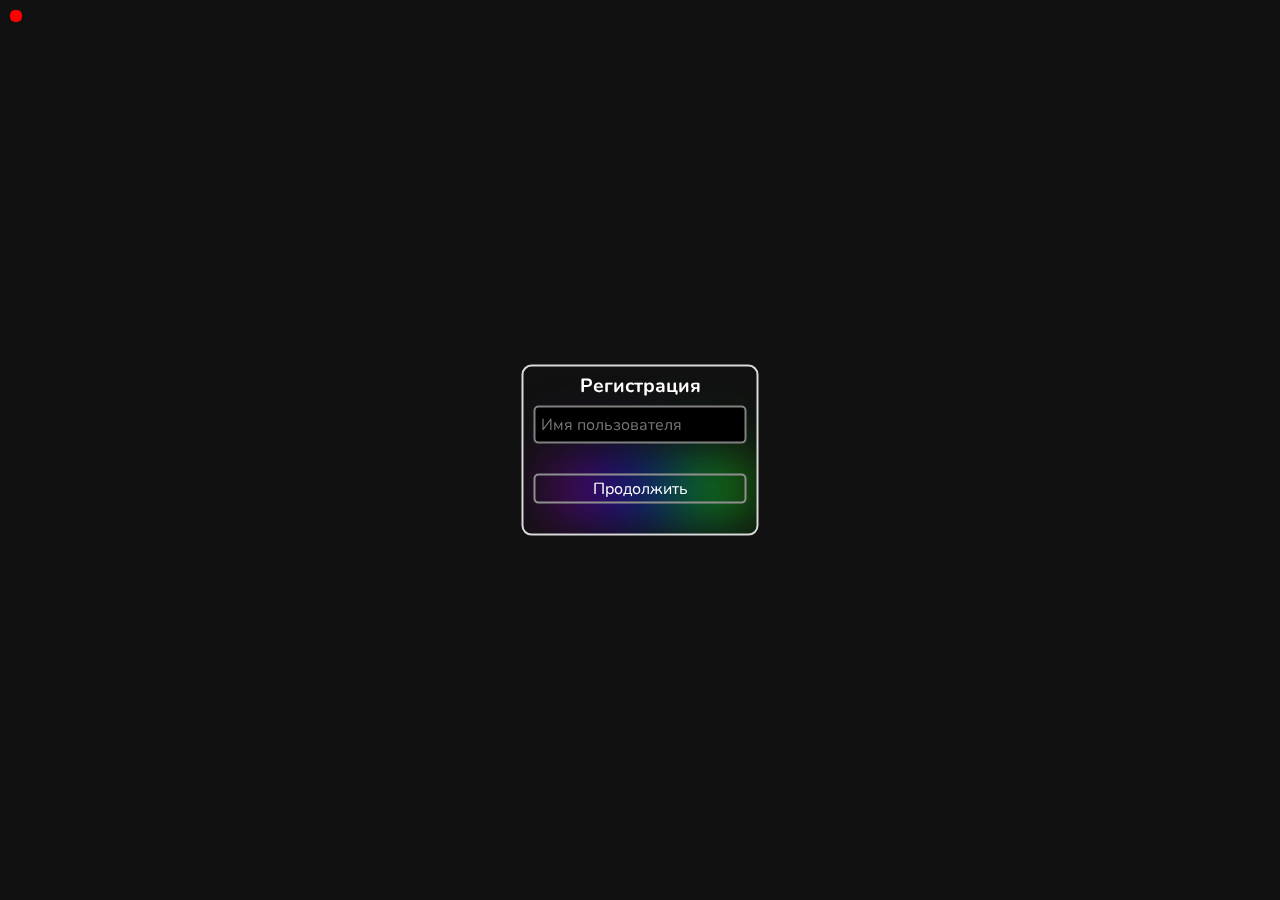
==== web/registration.html @ fbcded04 "update" ====
<head>
	<script>
		
		const fetcher = async (URL, method, object) => {
				if (object == undefined) { object = null; }
				try {
					let data = null;
					const options = {
						method: method,
						mode: 'no-cors',
						headers: {
							'Content-Type': 'application/json'
						}
					};
					if (object !== null) { options.body = JSON.stringify(object); }
					const response = await fetch(URL, options);
					
					if (!response.ok) { // Check if response status is not OK (e.g. 404, 500)
						throw new Error(`HTTP error! status: ${response.status}`);
					}
					
					data = await response.json();
					data.returnCode = await response.status
					return data;
				} catch (error) {
					throw (error); // Return a rejected promise with the error
				}
		};
	</script>
	<link href="https://cdn.jsdelivr.net/npm/bootstrap@5.3.3/dist/css/bootstrap.min.css" rel="stylesheet" integrity="sha384-QWTKZyjpPEjISv5WaRU9OFeRpok6YctnYmDr5pNlyT2bRjXh0JMhjY6hW+ALEwIH" crossorigin="anonymous">
	<link href="static/main.css" rel="stylesheet">
	
	<style>
		@import url('https://fonts.googleapis.com/css2?family=Nunito:ital,wght@0,200..1000;1,200..1000&display=swap');
		* {font-family: "Nunito", serif;}
	
	
		body {background: #111111}
		.pingBar {border-radius: 5px; width: 12px; height: 12px; background: red; top: 10px; left: 10px; position: absolute; transition: all .3s}
		.pingBar.sucsess {background: green}
		.RegistrationForm {position: fixed; top: 50%; left: 50%; width: auto; color: white; transform: translate(-50%, -50%); display: flex; flex-direction: column; text-align: center; overflow: hidden}
		.RegistrationForm {padding: 10px; padding-top: 0px; border: solid 2px #dadada; outline: none; border-radius: 10px; transition: all .3s}
		.RegistrationForm:hover {box-shadow: 0px 0px 10px 2px #55555580;}
		.RegistrationForm span.MainTitle {font-size: larger; font-weight: bold; padding: 5px 0px}
		.RegistrationForm input.userName {padding: 5px; color: white; border: solid 2px gray; background: black; border-radius: 5px; outline: none; transition: all .1s}
		.RegistrationForm input.userName:focus {border: solid 2px white; padding: 5px 50px; border}
		.RegistrationForm button.continue {background: transparent; outline: none; margin-top: 30px; margin-bottom: 20px; border: solid 2px #8f8f8f; border-radius: 5px; color: white; transition: all .1s}
		.RegistrationForm button.continue:hover {border: solid 2px white; transition: all .1s}
		
	</style>
	<script src="static/all.js"></script>
	<script src="static/reg.js"></script>
	<script src="static/interactiveMouse.js"></script>
</head>

<body>
	<div class="pingBar" title="ping is not sucsessful"></div>
	
	<div class="RegistrationForm">
		<span class="MainTitle"> Регистрация </span>
		<input class="userName" placeholder="Имя пользователя"></input>
		<button class="continue animatedBorder ">Продолжить</button>
	<div/>

</body>
---- web/static/main.css ----
.animatedBorder {
  position: relative;
  border: solid 1px transparent;
  background: transparent;
  
}

.animatedBorder:before, .animatedBorder:after {
  content: '';
  position: absolute;
  left: -2px;
  border-radius: 14px;
  top: -2px;
  background: linear-gradient(45deg, #fb0094, #0000ff, #00ff00,#ffff00, #ff0000, #fb0094, 
	#0000ff, #00ff00,#ffff00, #ff0000);
  background-size: 400%;
  z-index: -1;
  top: 50%;
  left: 50%;
  transform: translate(-50%, -50%);
  filter: blur(30px);
  scale: 0.9;
  width: 100%;
  height: 100%;
  animation: borderEffectAnimated 10s ease-in-out infinite;
}

@keyframes borderEffectAnimated {
  0% {
	background-position: 0 0;
  }
  50% {
	background-position: 100% 0;
  }
  100% {
	background-position: 0 0;
  }
}

.animatedBorder:after {
	border-radius: 10px;
    filter: blur(50px);
}


.loadedEffect {
	position: relative;
	border: solid 1px transparent;
	background: transparent;

}

.loadedEffect:before, .loadedEffect:after {
	content: '';
	position: absolute;
	left: 0px;
	border-radius: 14px;
	top: 0px;
	opacity: 0;
	background: linear-gradient(45deg, #00000000, #00000000, #ffffff, #00000000, #00000000, #00000000, #00000000);
	background-size: 400%;
	z-index: -1;
	filter: blur(10px);
	width: 100%;
	height: 100%;
	animation: loadedEffectAnimated 2s ease-in-out 1;
}

@keyframes loadedEffectAnimated {
	0% {
opacity: 0;
background-position: 0 0;
	}
	5% {
opacity: 5%; 
	}
	90% {
background-position: 100% 0;
opacity: 1;
	}
	100% {
background-position: 100% 0;
opacity: 0;
	}
}


.loadedEffect:after {
	border-radius: 10px;
    filter: blur(50px);
}

.fadeOut:before, .fadeOut:after {
	background-position: var(--background-position);
	animation: fadeOutEffect 0.75s ease forwards;
}

.fadeIn:before, .fadeIn:after {
	background-position: var(--background-position);
	animation: fadeOutEffect 0.75s ease;
}


@keyframes fadeOutEffect {
	from {
		opacity: 0.2;
	}
	to {
		opacity: 0;
	}
}
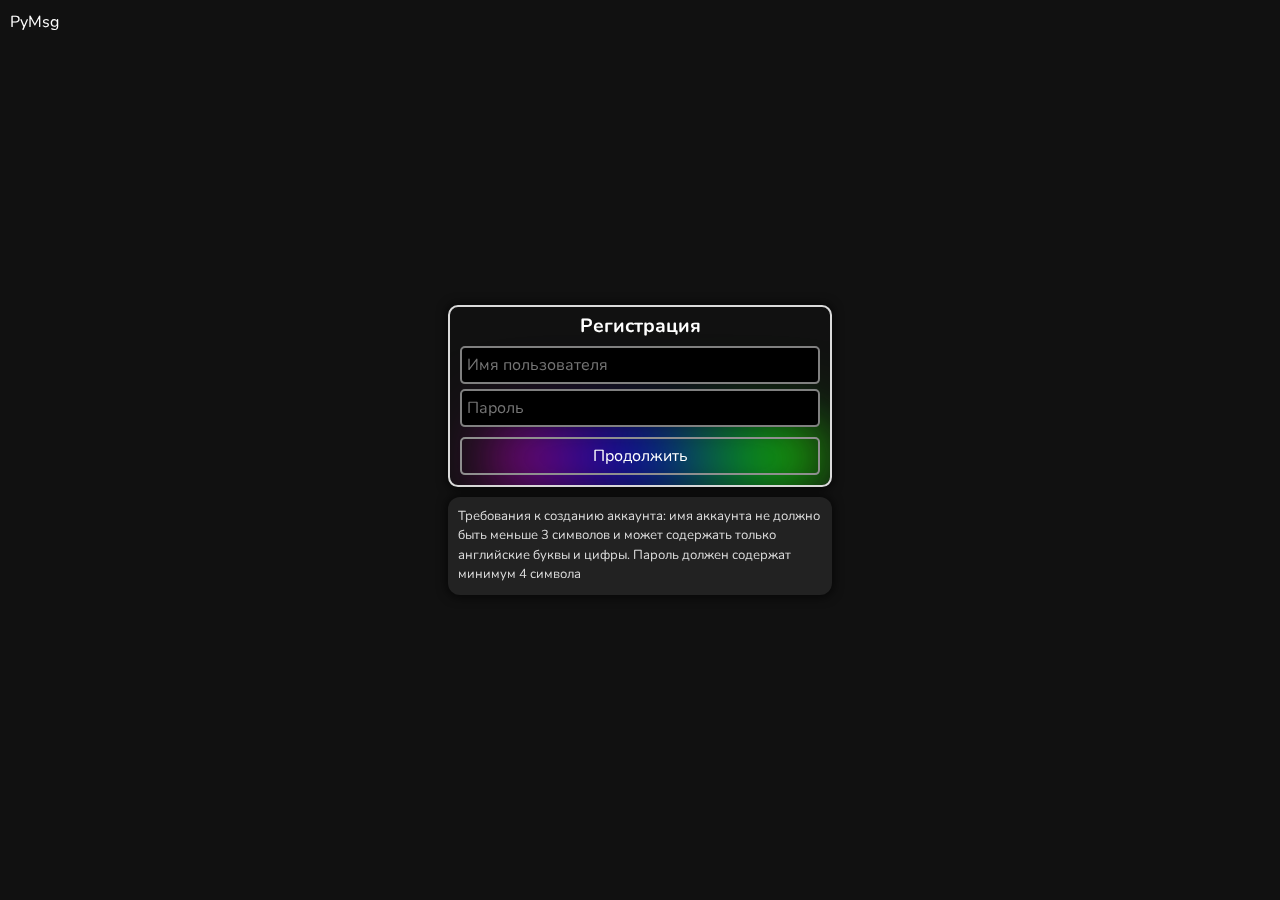
==== commit daeba320: "huge web update" ====
--- a/web/registration.html
+++ b/web/registration.html
@@ -1,32 +1,4 @@
 <head>
-	<script>
-		
-		const fetcher = async (URL, method, object) => {
-				if (object == undefined) { object = null; }
-				try {
-					let data = null;
-					const options = {
-						method: method,
-						mode: 'no-cors',
-						headers: {
-							'Content-Type': 'application/json'
-						}
-					};
-					if (object !== null) { options.body = JSON.stringify(object); }
-					const response = await fetch(URL, options);
-					
-					if (!response.ok) { // Check if response status is not OK (e.g. 404, 500)
-						throw new Error(`HTTP error! status: ${response.status}`);
-					}
-					
-					data = await response.json();
-					data.returnCode = await response.status
-					return data;
-				} catch (error) {
-					throw (error); // Return a rejected promise with the error
-				}
-		};
-	</script>
 	<link href="https://cdn.jsdelivr.net/npm/bootstrap@5.3.3/dist/css/bootstrap.min.css" rel="stylesheet" integrity="sha384-QWTKZyjpPEjISv5WaRU9OFeRpok6YctnYmDr5pNlyT2bRjXh0JMhjY6hW+ALEwIH" crossorigin="anonymous">
 	<link href="static/main.css" rel="stylesheet">
 	
@@ -38,14 +10,23 @@
 		body {background: #111111}
 		.pingBar {border-radius: 5px; width: 12px; height: 12px; background: red; top: 10px; left: 10px; position: absolute; transition: all .3s}
 		.pingBar.sucsess {background: green}
-		.RegistrationForm {position: fixed; top: 50%; left: 50%; width: auto; color: white; transform: translate(-50%, -50%); display: flex; flex-direction: column; text-align: center; overflow: hidden}
-		.RegistrationForm {padding: 10px; padding-top: 0px; border: solid 2px #dadada; outline: none; border-radius: 10px; transition: all .3s}
+		.RegistrationWindow {display: flex; position: fixed; top: 50%; left: 50%; flex-direction: column; transform: translate(-50%, -50%); width: 30%;}
+		.RegistrationForm {width: 100%; color: white; display: flex; flex-direction: column; text-align: center; overflow: hidden; box-shadow: 0px 0px 10px 2px #00000090}
+		.RegistrationForm {padding: 10px; padding-top: 0px; border: solid 2px #dadada; outline: none; border-radius: 10px; transition: all .3s; }
 		.RegistrationForm:hover {box-shadow: 0px 0px 10px 2px #55555580;}
 		.RegistrationForm span.MainTitle {font-size: larger; font-weight: bold; padding: 5px 0px}
-		.RegistrationForm input.userName {padding: 5px; color: white; border: solid 2px gray; background: black; border-radius: 5px; outline: none; transition: all .1s}
-		.RegistrationForm input.userName:focus {border: solid 2px white; padding: 5px 50px; border}
-		.RegistrationForm button.continue {background: transparent; outline: none; margin-top: 30px; margin-bottom: 20px; border: solid 2px #8f8f8f; border-radius: 5px; color: white; transition: all .1s}
+		.RegistrationForm input.userName, .RegistrationForm input.userPassword {padding: 5px; color: white; border: solid 2px gray; background: black; border-radius: 5px; outline: none; transition: all .1s}
+		.RegistrationForm input.userName:focus, .RegistrationForm input.userPassword:focus {border: solid 2px white; padding: 5px 50px; border}
+		.RegistrationForm input.userPassword {margin-top: 5px;}
+		.RegistrationForm button.continue:focus {box-shadow: 0px 0px 10px 1px #ffffff8c}
+		.RegistrationForm button.continue {background: transparent; outline: none; margin-top: 10px; border: solid 2px #8f8f8f; border-radius: 5px; color: white; transition: all .1s; padding: 5px}
 		.RegistrationForm button.continue:hover {border: solid 2px white; transition: all .1s}
+		.RegistrationForm span.userExistsStatus {transition: all .3s}
+		.RegistrationForm span.userExistsStatus.incorrectuserName {color: #ff7777}
+		.RegistrationForm span.userExistsStatus.correctuserName {color: #77ff89}
+		span.projectTitle {position: fixed; top: 10px; left: 10px; color: white}
+		
+		.warning {color: #dddddd; background: #222; border-radius: 12px; font-size: small; padding: 10px; margin-top: 10px; box-shadow: 0px 0px 10px 2px #00000090}
 		
 	</style>
 	<script src="static/all.js"></script>
@@ -54,12 +35,20 @@
 </head>
 
 <body>
-	<div class="pingBar" title="ping is not sucsessful"></div>
+	<span class="projectTitle" title="PyMsg messenger">PyMsg</span>
 	
-	<div class="RegistrationForm">
-		<span class="MainTitle"> Регистрация </span>
-		<input class="userName" placeholder="Имя пользователя"></input>
-		<button class="continue animatedBorder ">Продолжить</button>
-	<div/>
+	<div class="RegistrationWindow">
+		<div class="RegistrationForm">
+			<span class="MainTitle"> Регистрация </span>
+			<input class="userName" placeholder="Имя пользователя"></input>
+			<input class="userPassword" placeholder="Пароль"></input>
+			<span class="userExistsStatus"></span>
+			<button class="continue animatedBorder ">Продолжить</button>
+		</div>
+		<div class="warning">
+			<span> Требования к созданию аккаунта: имя аккаунта не должно быть меньше 3 символов и может содержать только английские буквы и цифры. Пароль должен содержат минимум 4 символа </span>
+		</div>
+	</div>
+	
 
 </body>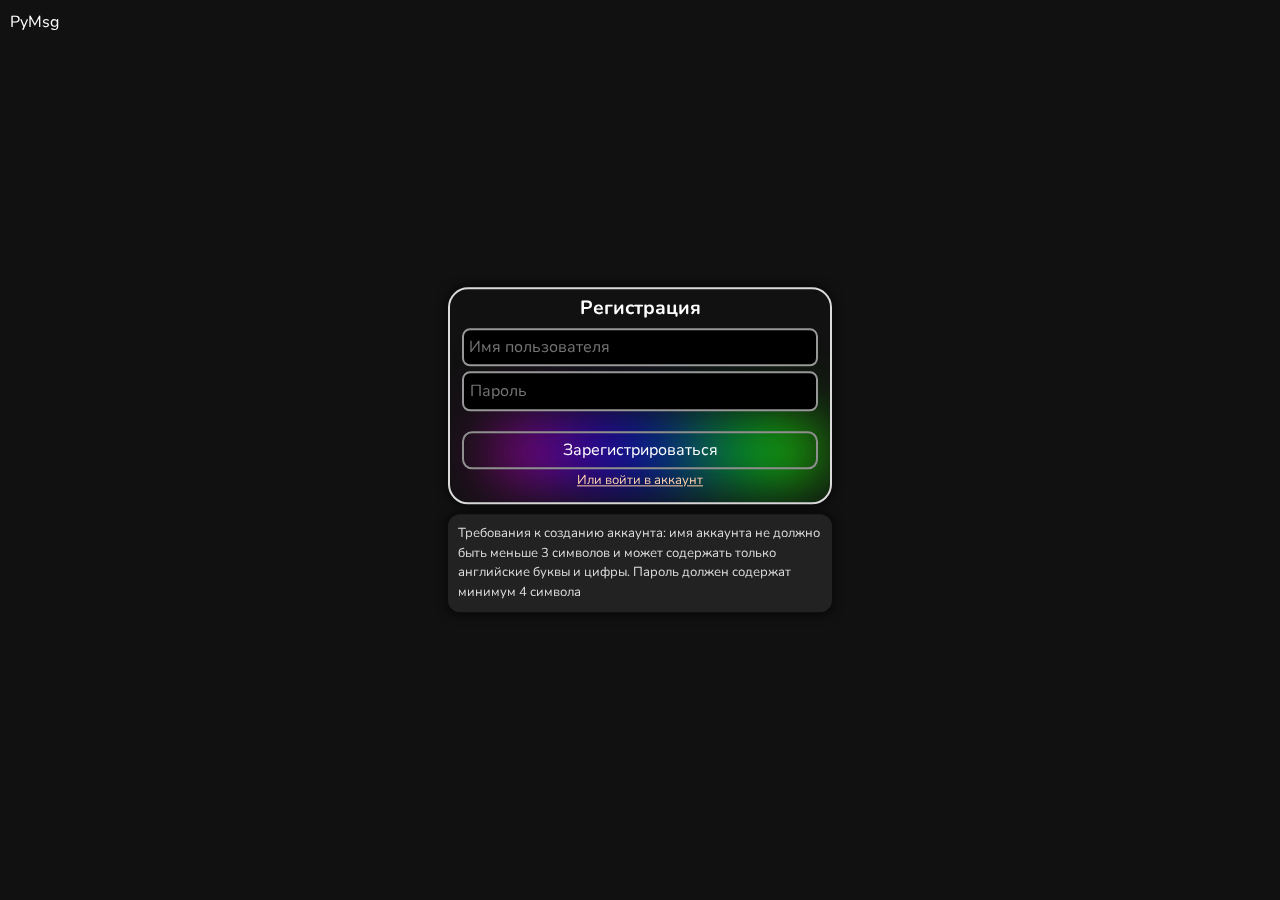
==== commit 1ea67bab: "You can now login into your account" ====
--- a/web/registration.html
+++ b/web/registration.html
@@ -12,21 +12,22 @@
 		.pingBar.sucsess {background: green}
 		.RegistrationWindow {display: flex; position: fixed; top: 50%; left: 50%; flex-direction: column; transform: translate(-50%, -50%); width: 30%;}
 		.RegistrationForm {width: 100%; color: white; display: flex; flex-direction: column; text-align: center; overflow: hidden; box-shadow: 0px 0px 10px 2px #00000090}
-		.RegistrationForm {padding: 10px; padding-top: 0px; border: solid 2px #dadada; outline: none; border-radius: 10px; transition: all .3s; }
+		.RegistrationForm {padding: 12px; padding-top: 0px; border: solid 2px #dadada; outline: none; border-radius: 20px; transition: all .3s; }
 		.RegistrationForm:hover {box-shadow: 0px 0px 10px 2px #55555580;}
-		.RegistrationForm span.MainTitle {font-size: larger; font-weight: bold; padding: 5px 0px}
-		.RegistrationForm input.userName, .RegistrationForm input.userPassword {padding: 5px; color: white; border: solid 2px gray; background: black; border-radius: 5px; outline: none; transition: all .1s}
-		.RegistrationForm input.userName:focus, .RegistrationForm input.userPassword:focus {border: solid 2px white; padding: 5px 50px; border}
-		.RegistrationForm input.userPassword {margin-top: 5px;}
-		.RegistrationForm button.continue:focus {box-shadow: 0px 0px 10px 1px #ffffff8c}
-		.RegistrationForm button.continue {background: transparent; outline: none; margin-top: 10px; border: solid 2px #8f8f8f; border-radius: 5px; color: white; transition: all .1s; padding: 5px}
+		.RegistrationForm span.MainTitle {font-size: larger; font-weight: bold; padding: 5px 0px;}
+		.RegistrationForm input.userName, .RegistrationForm input.userPassword {padding: 5px; color: white; border: solid 2px #979797; background: black; border-radius: 8px; outline: none; transition: all .1s; }
+		.RegistrationForm input.userName:focus, .RegistrationForm input.userPassword:focus {border: solid 2px white; box-shadow: 0px 0px 5px 2px #ffffff5e}
+		.RegistrationForm input.userPassword {margin-top: 5px; padding: 6px}
+		.RegistrationForm button.continue:focus {box-shadow: 0px 0px 10px 1px #ffffff8c; padding-left: 5px;}
+		.RegistrationForm button.continue {background: transparent; outline: none; margin-top: 20px; border: solid 2px #8f8f8f; border-radius: 10px; color: white; transition: all .1s; padding: 5px}
 		.RegistrationForm button.continue:hover {border: solid 2px white; transition: all .1s}
 		.RegistrationForm span.userExistsStatus {transition: all .3s}
 		.RegistrationForm span.userExistsStatus.incorrectuserName {color: #ff7777}
 		.RegistrationForm span.userExistsStatus.correctuserName {color: #77ff89}
 		span.projectTitle {position: fixed; top: 10px; left: 10px; color: white}
+		.switchLoginType {cursor: pointer; color: #ffd1af; font-size: small; margin-top: 2px}
 		
-		.warning {color: #dddddd; background: #222; border-radius: 12px; font-size: small; padding: 10px; margin-top: 10px; box-shadow: 0px 0px 10px 2px #00000090}
+		.warning {color: #dddddd; background: #222; border-radius: 12px; font-size: small; padding: 10px; margin-top: 10px; box-shadow: 0px 0px 10px 2px #00000090; overflow: hidden; transition: all .4s}
 		
 	</style>
 	<script src="static/all.js"></script>
@@ -43,7 +44,8 @@
 			<input class="userName" placeholder="Имя пользователя"></input>
 			<input class="userPassword" placeholder="Пароль"></input>
 			<span class="userExistsStatus"></span>
-			<button class="continue animatedBorder ">Продолжить</button>
+			<button class="continue animatedBorder">Зарегистрироваться</button>
+			<a class="switchLoginType">Или войти в аккаунт</a>
 		</div>
 		<div class="warning">
 			<span> Требования к созданию аккаунта: имя аккаунта не должно быть меньше 3 символов и может содержать только английские буквы и цифры. Пароль должен содержат минимум 4 символа </span>
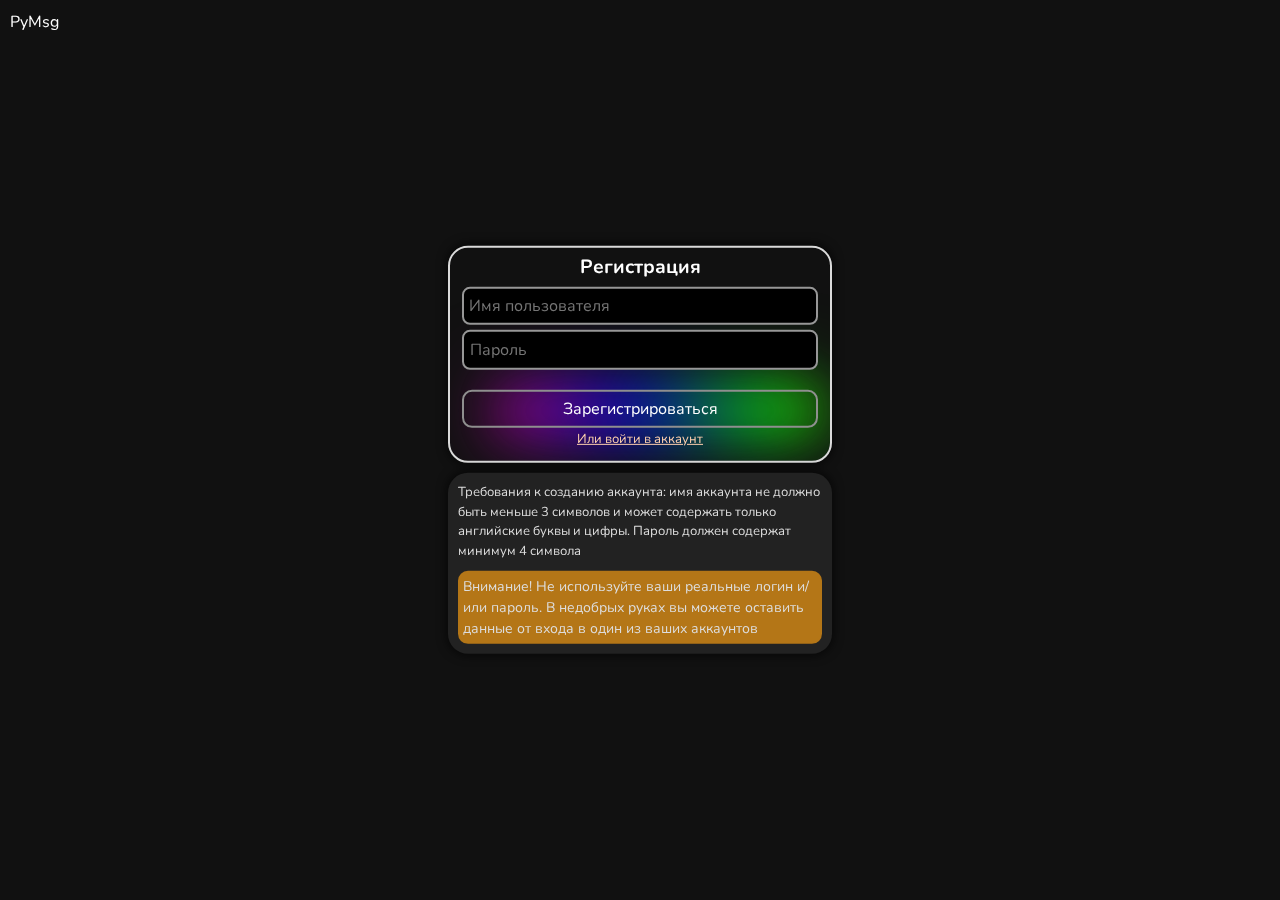
==== commit 12ef3a3c: "Added hint to dont allow user use real password for security reason" ====
--- a/web/registration.html
+++ b/web/registration.html
@@ -26,8 +26,10 @@
 		.RegistrationForm span.userExistsStatus.correctuserName {color: #77ff89}
 		span.projectTitle {position: fixed; top: 10px; left: 10px; color: white}
 		.switchLoginType {cursor: pointer; color: #ffd1af; font-size: small; margin-top: 2px}
+		.warning span { margin-top: 10px;}
+		span.BigWarning { background: #b47617; width: 100%; display: block; padding: 5px; border-radius: 10px; font-size: 14px}
 		
-		.warning {color: #dddddd; background: #222; border-radius: 12px; font-size: small; padding: 10px; margin-top: 10px; box-shadow: 0px 0px 10px 2px #00000090; overflow: hidden; transition: all .4s}
+		.warning {color: #dddddd; background: #222; border-radius: 20px; font-size: small; padding: 10px; margin-top: 10px; box-shadow: 0px 0px 10px 2px #00000090; overflow: hidden; transition: all .4s}
 		
 	</style>
 	<script src="static/all.js"></script>
@@ -48,7 +50,8 @@
 			<a class="switchLoginType">Или войти в аккаунт</a>
 		</div>
 		<div class="warning">
-			<span> Требования к созданию аккаунта: имя аккаунта не должно быть меньше 3 символов и может содержать только английские буквы и цифры. Пароль должен содержат минимум 4 символа </span>
+			<span> Требования к созданию аккаунта: имя аккаунта не должно быть меньше 3 символов и может содержать только английские буквы и цифры. Пароль должен содержат минимум 4 символа </span><br>
+			<span class="BigWarning"> Внимание! Не используйте ваши реальные логин и/или пароль. В недобрых руках вы можете оставить данные от входа в один из ваших аккаунтов </span>
 		</div>
 	</div>
 	
